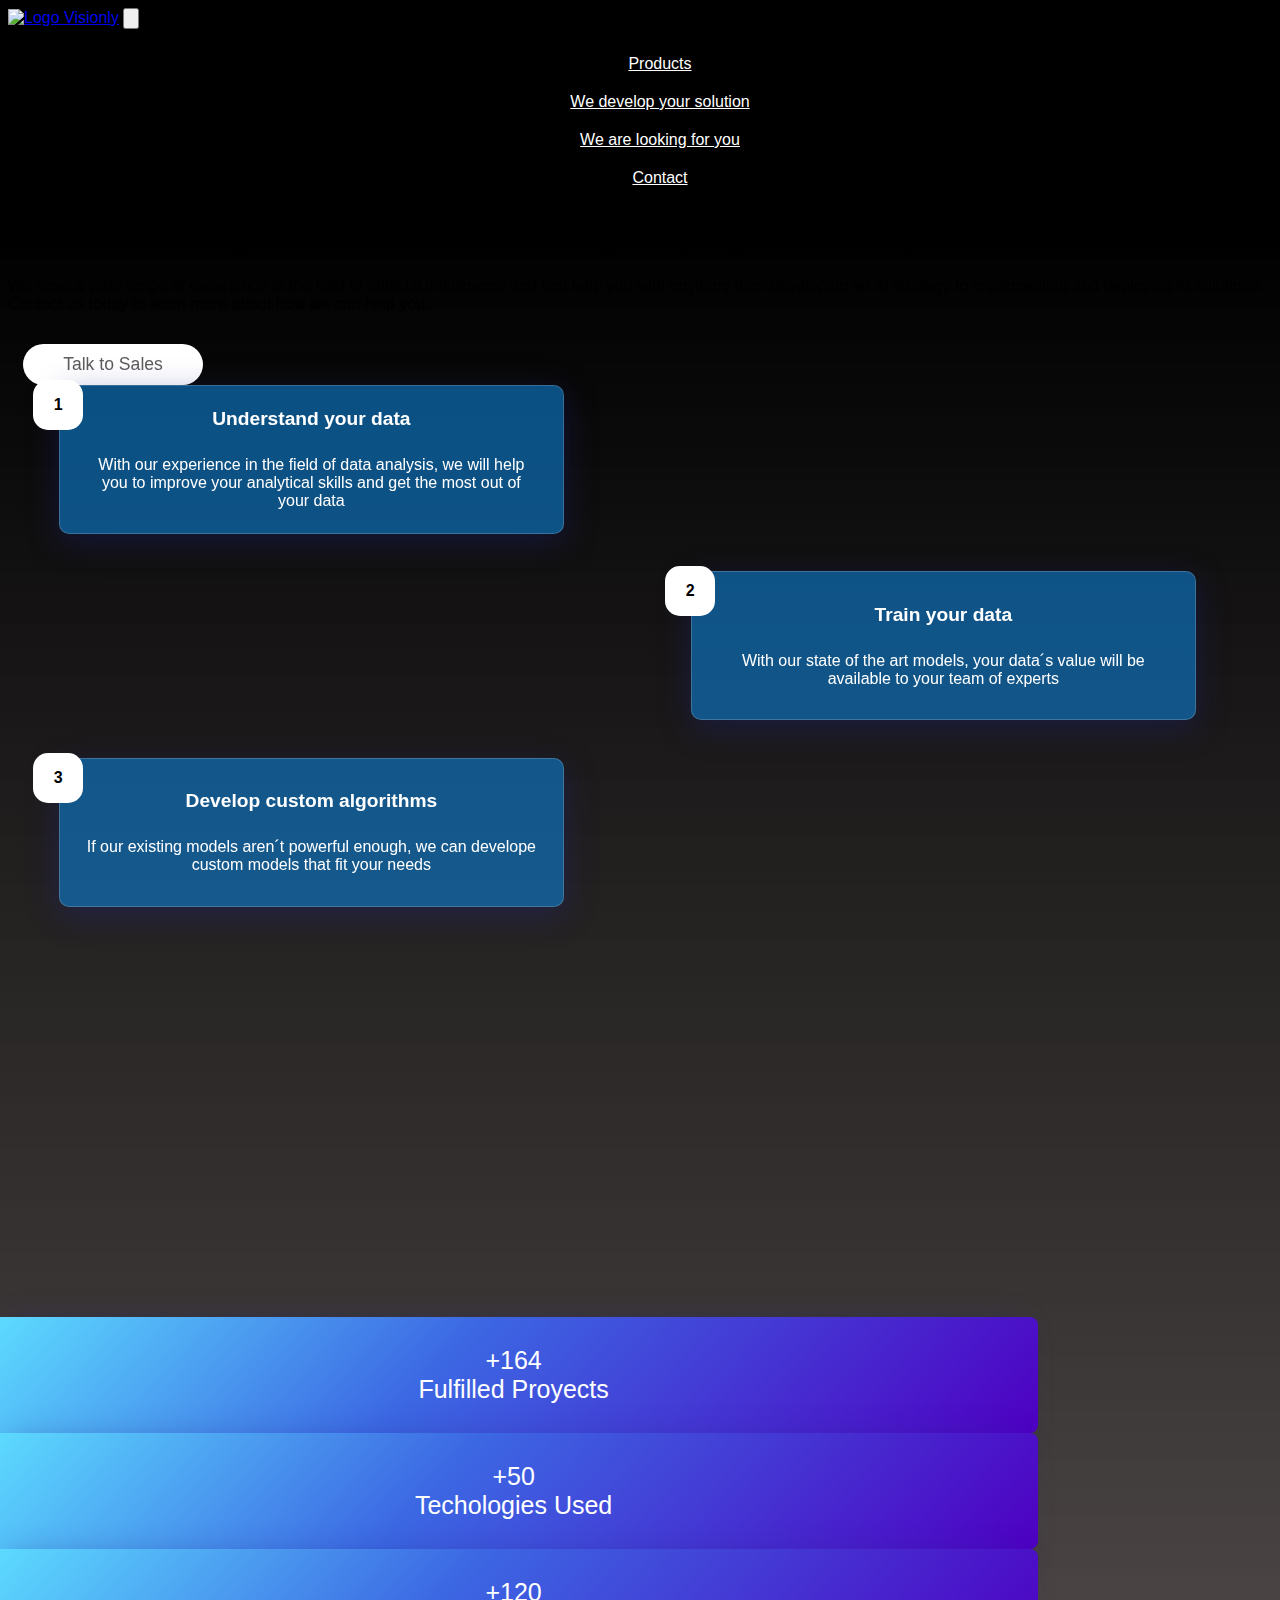
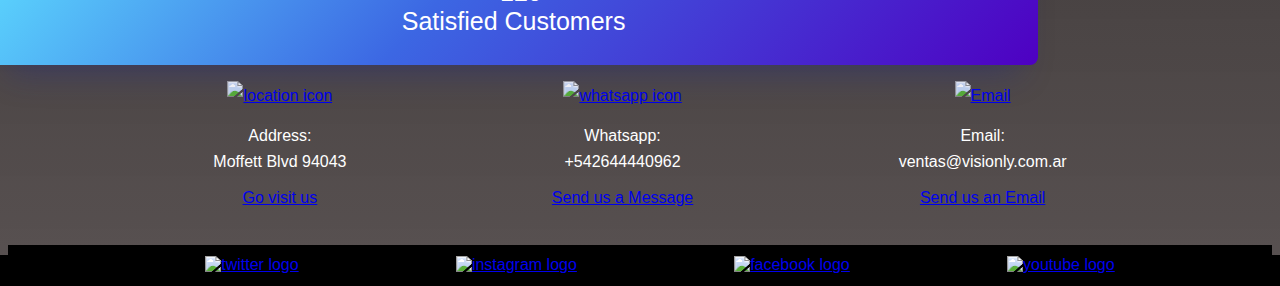
==== html/creamos-tu-solucion.html @ 456467de "utilizo un map para mapear las variables de _variables.sass y utilizo map-get() en todas las paginas" ====
<!DOCTYPE html>
<html lang="es">
<head>
    <meta charset="UTF-8">
    <meta http-equiv="X-UA-Compatible" content="IE=edge">
    <meta name="viewport" content="width=device-width, initial-scale=1.0">
    <meta name="description" content="We have an excellent team of professionals who will carry out your ideas for your business">
    <meta name="keywords" content="vision, AI, autonomous drones, autonomous vehicles, AI services, data, AI training, AI vision">
    <link rel="shortcut icon" href="../img/favicon.png" type="image/x-icon">
    <!-- CSS only -->
    <link href="https://cdn.jsdelivr.net/npm/bootstrap@5.2.0-beta1/dist/css/bootstrap.min.css" rel="stylesheet" integrity="sha384-0evHe/X+R7YkIZDRvuzKMRqM+OrBnVFBL6DOitfPri4tjfHxaWutUpFmBp4vmVor" crossorigin="anonymous">
    <link rel="stylesheet" href="../css/stylesheet.css" type="text/css">
    <link href="https://unpkg.com/aos@2.3.1/dist/aos.css" rel="stylesheet">
    <title>Visionly | We build your solution</title>
</head>
<body>
    <!-- -------------- HEADER -------------- -->
    <header>
        <nav class="navbar navbar-expand-lg navbar-light bg-transparent">
            <div class="container-fluid">
                <a href="../index.html" ><img class="logo" src="../img/logo-visionly.png" alt="Logo Visionly"></a>
              <button class="navbar-toggler" type="button" data-bs-toggle="collapse" data-bs-target="#navbarSupportedContent" aria-controls="navbarSupportedContent" aria-expanded="false" aria-label="Toggle navigation">
                <span ><img src="../img/menu.svg" alt=""></span> <!-- Cambio el ícono de bootstrap por el mío, para mejor visualización -->
              </button>
              <div class="collapse navbar-collapse " id="navbarSupportedContent">
                <ul class="navbar-nav ms-auto mb-2 mb-lg-0">
                  <li class="nav-item ">
                    <a class="nav-link" href="productos.html">Products</a>
                  </li>
                  <li class="nav-item">
                    <a class="nav-link" href="creamos-tu-solucion.html">We develop your solution</a>
                  </li>
                  <li class="nav-item">
                    <a class="nav-link" href="te-estamos-buscando.html">We are looking for you</a>
                  </li>
                  <li class="nav-item">
                      <a class="nav-link" href="contacto.html">Contact</a>
                  </li>
                </ul>
              </div>
            </div>
          </nav>
    </header>

    <!-- --------------FIN HEADER -------------- -->
    
    <div>
        <div data-aos="zoom-in" data-aos-duration="1000" class="container-fluid text-white text-center mt-5 w-75 d-flex flex-column m-auto align-content-center text-sm-center">
            <span >
                <h1>Our team of AI professionals will make your project a reality</h1>
                <p>We have a wide range of experience in the field of artificial intelligence and can help you with anything from developing an AI strategy to implementing and deploying AI solutions. Contact us today to learn more about how we can help you.</p>
            </span>
            <div class="me-auto ms-auto mb-5">
                <input class="btn-mine" type="button" value="Talk to Sales" name="" id="">
            </div>
        </div>

        
        <div class="secc2">
            <div data-aos="fade-right" data-aos-duration="1000" class="tarjeta">
                <div class="number"><b>1</b></div>
                <div id="card1" class="tarjeta__design">
                    <h2>Understand your data</h2>
                    <p>With our experience in the field of data analysis, we will help you to improve your analytical skills and get the most out of your data</p>
                </div>
            </div>
            <span></span>
            <span></span>
            <div data-aos="fade-left" data-aos-duration="500" class="tarjeta">
                <div class="number"><b>2</b></div>
                <div id="card2" class="tarjeta__design">
                    <h2>Train your data</h2>
                    <p>With our state of the art models, your data´s value will be available to your team of experts</p>
                </div>
            </div>
            <div data-aos="fade-right" data-aos-duration="500" class="tarjeta">
                <div class="number"><b>3</b></div>
                <div id="card3" class="tarjeta__design">
                    <h2>Develop custom algorithms</h2>
                    <p>If our existing models aren´t powerful enough, we can develope custom models that fit your needs</p>
                </div>
            </div>
            <span></span>
            <span></span>
            <div data-aos="fade-left" data-aos-duration="500" class="tarjeta">
                <div class="number"><b>4</b></div>
                <div id="card4" class="tarjeta__design">
                    <h2>Implement your solution</h2>
                    <p>Once we have the perfect model for you, we will host it on our servers to predict whatever you need</p>
                </div>
            </div>

            <div data-aos="fade-right" data-aos-duration="500" class="tarjeta">
                <div class="number"><b>5</b></div>
                <div id="card5" class="tarjeta__design">
                    <h2>Monitor your results</h2>
                    <p>Finally, if you want to, we can keep an eye on the predictions and outputs of your stream of data</p>
                </div>
            </div>

        </div>



    <div class="bg-black container-fluid d-flex flex-column flex-sm-row gap-4">
        <div class="row design-tarj card mt-5 mt-sm-4 mb-2 mb-sm-4 me-auto ms-auto ">
            <p>+164 <br> Fulfilled Proyects</p>
        </div>
        <div class="row design-tarj card mt-3 mt-sm-4  mb-2 mb-sm-4 me-auto ms-auto">
            <p>+50 <br> Techologies Used</p>
        </div>
        <div class="row design-tarj card mt-3 mt-sm-4  mb-5 mb-sm-4 me-auto ms-auto">
            <p>+120 <br> Satisfied Customers</p>
        </div>
    </div>



   <!-- ----------  COMIENZO DEL FOOTER  ------------- --> 
   <footer>
        <div class="footer__upperBx mt-3 mb-3 ms-3">
            <div class="footer__littleBx mb-4">
                <a href="https://www.google.com.ar/maps/place/Silicon+Valley,+California,+EE.+UU./@37.4030185,-122.3212955,10z/data=!4m5!3m4!1s0x808fb68ad0cfc739:0x7eb356b66bd4b50e!8m2!3d37.387474!4d-122.0575434"><img src="../img/location-icon.png" alt="location icon"></a>
                <div class="footer__littleBx__text">
                    <p>Address:</p>
                    <p>Moffett Blvd 94043</p>
                    <a href="#" class="btn btn-primary w-100">Go visit us</a>
                </div>
            </div>
            <div class="footer__littleBx mb-4">
                <a href="https://api.whatsapp.com/send/?phone=5492644440962"><img src="../img/whatsapp.png" alt="whatsapp icon"></a>
                <div class="footer__littleBx__text">
                    <p>Whatsapp:</p>
                    <p>+542644440962</p>
                    <a href="#" class="btn btn-primary w-100">Send us a Message</a>
                </div>
            </div>
            
            <div class="footer__littleBx mb-4">
                <a href="mailto:ventas@visionly.com.ar"><img src="../img/email.png" alt="Email"></a>
                <div class="footer__littleBx__text">
                    <p>Email:</p>
                    <p>ventas@visionly.com.ar</p>
                    <a href="#" class="btn btn-primary w-100 ">Send us an Email</a>
                </div>
            </div>
        </div>
    
        <ul class="footer__redes list-unstyled ">
            <li>
                <a href="https://www.twitter.com/visionly"><img src="../img/twitter.png" alt="twitter logo"></a>
            </li>
            <li>
                <a href="https://www.instagram.com/visionly"><img src="../img/instagram.png" alt="instagram logo"></a>
            </li>
            <li>
                <a href="https://www.facebook.com/visionly"><img src="../img/facebook.png" alt="facebook logo"></a>
            </li>
            <li>
                <a href="https://www.youtube.com/visionly"><img src="../img/youtube.png" alt="youtube logo"></a>
            </li>
        </ul>
    </footer>
<!-- ----------- FIN FOOTER ----------- -->

    <script src="https://unpkg.com/aos@2.3.1/dist/aos.js"></script>
    <script>
        AOS.init();
    </script>

    <!-- JavaScript Bundle with Popper -->
    <script src="https://cdn.jsdelivr.net/npm/bootstrap@5.2.0-beta1/dist/js/bootstrap.bundle.min.js" integrity="sha384-pprn3073KE6tl6bjs2QrFaJGz5/SUsLqktiwsUTF55Jfv3qYSDhgCecCxMW52nD2" crossorigin="anonymous"></script>

</body>
</html>
---- css/stylesheet.css ----
@charset "UTF-8";
* {
  box-sizing: border-box;
  font-family: "Open Sans", sans-serif;
}

body {
  background-blend-mode: darken;
  background: linear-gradient(180deg, #000000 12.5%, rgba(64, 56, 56, 0.880307) 100%);
}

.nav-link {
  color: white;
  display: flex;
  justify-content: center;
  text-align: center;
}
.nav-link:hover {
  color: white;
  animation: pulsate 1s ease-in-out infinite;
  border-radius: 50px;
}

.nav-item {
  margin-bottom: 20px;
  margin: 0 3px;
  padding: 10px;
}

.logo {
  /* No encontré otra forma de hacer mas responsive el logo con bootstrap ni con css
  *  Perdón por esta calamidad */
}
@media screen and (max-width: 415px) {
  .logo {
    width: 220px !important;
  }
}

@keyframes pulsate {
  0% {
    box-shadow: 0 0 25px #5ddcff, 0 0 50px #4e00c2;
  }
  100% {
    box-shadow: 0 0 25px #5ddcff, 0 0 50px #4e00c2;
  }
}
.texto-principal {
  text-align: center;
}

.btn-mine {
  background-color: white;
  border: none;
  font-size: 1.1em;
  color: rgb(92, 92, 92);
  border-radius: 50px;
  padding: 10px;
  width: 180px;
  margin-top: 15px;
  margin-right: 15px;
  margin-left: 15px;
}
.btn-mine:hover {
  animation: pulsate 1s ease-in-out infinite;
  background: rgb(255, 255, 255);
  backdrop-filter: blur(4.5px);
  -webkit-backdrop-filter: blur(4.5px);
  color: black;
}

.seccion2__clientes {
  display: flex;
  flex: row nowrap;
  align-items: center;
  justify-content: space-around;
  background-color: #DC262B;
  height: 150px;
  width: 100%;
}
.seccion2__clientes img {
  width: 75px;
  height: 75px;
}
.seccion2__clientes img:hover {
  transition: 0.5s;
  position: relative;
  bottom: 20px;
}
@media screen and (max-width: 800px) {
  .seccion2__clientes {
    display: grid;
    grid-template-columns: 1fr 1fr 1fr;
    grid-template-rows: 1fr 1fr 1fr;
    height: 340px;
    justify-items: center;
  }
}

.banner {
  display: none;
}
@media screen and (max-width: 560px) {
  .banner {
    display: flex;
  }
}

.prod1, .prod2 {
  overflow: hidden;
  position: relative;
}

.prod2 {
  bottom: 3px;
}

.video1, .video2 {
  width: auto;
  overflow: hidden;
  position: relative;
  left: -260px;
  width: 148%;
}
@media screen and (max-width: 560px) {
  .video1, .video2 {
    display: none;
  }
}

.floating {
  display: flex;
  flex-direction: column;
  align-items: center;
  position: absolute;
  padding: 0 3%;
  width: 100%;
  z-index: 3;
  top: 30%;
}
@media screen and (max-width: 920px) {
  .floating {
    top: 5%;
  }
}
@media screen and (max-width: 560px) {
  .floating {
    top: 20%;
  }
}

.prod__txt {
  width: 55%;
  color: rgb(92, 92, 92);
  color: #444;
  text-align: center;
  font-size: 16px;
  background: rgba(255, 255, 255, 0.65);
  box-shadow: 0 8px 32px 0 rgba(31, 38, 135, 0.37);
  backdrop-filter: blur(2.5px);
  -webkit-backdrop-filter: blur(3.5px);
  border-radius: 10px;
  border: 1px solid rgba(255, 255, 255, 0.18);
  letter-spacing: 1px;
  line-height: 25px;
  margin-bottom: 10px;
}
.prod__txt h2 {
  font-size: 1.6em;
  letter-spacing: 3px;
  margin-bottom: 15px;
  margin-top: 15px;
}
@media screen and (max-width: 705px) {
  .prod__txt h2 {
    font-size: 1.2em;
  }
}
@media screen and (max-width: 705px) {
  .prod__txt {
    width: 95%;
    margin-bottom: 3px;
    font-size: 13px;
  }
}
@media screen and (max-width: 560px) {
  .prod__txt {
    width: 50%;
  }
}
@media screen and (max-width: 560px) {
  .prod__txt p {
    display: none;
  }
}

@media screen and (max-width: 705px) {
  .btn2 {
    font-size: 13px;
    margin: 2px;
  }
}
@media screen and (max-width: 560px) {
  .btn2 {
    width: 50%;
  }
}

@media screen and (max-width: 560px) {
  .banner2 {
    position: relative;
    right: 400px;
  }
}

.secc2 {
  display: grid;
  grid-template-columns: 1fr 1fr;
  grid-template-rows: 1fr 1fr 1fr 1fr 1fr;
}
@media screen and (max-width: 760px) {
  .secc2 {
    grid-template-columns: 1fr;
  }
}
@media screen and (max-width: 760px) {
  .secc2 span {
    display: none;
  }
}

.tarjeta {
  position: relative;
  margin: 0;
  width: 80%;
  height: 80%;
}

.number {
  display: flex;
  justify-content: center;
  position: absolute;
  z-index: 15;
  left: 5%;
  bottom: 70%;
  align-items: center;
  width: 50px;
  height: 50px;
  background-color: white;
  border-radius: 30%;
}

.tarjeta__design {
  display: flex;
  justify-content: center;
  flex-direction: column;
  width: 100%;
  height: 100%;
  padding: 5% 5%;
  margin: 0 10%;
  color: white;
  text-align: center;
  background: rgba(13, 128, 213, 0.6);
  box-shadow: 0 8px 32px 0 rgba(31, 38, 135, 0.37);
  backdrop-filter: blur(2.5px);
  -webkit-backdrop-filter: blur(3.5px);
  border-radius: 10px;
  border: 1px solid rgba(255, 255, 255, 0.18);
}
.tarjeta__design h2 {
  font-size: 1.2em;
  margin-bottom: 10px;
}

.design-tarj {
  text-align: center;
  color: white;
  height: 50%;
  background: rgba(255, 255, 255, 0.65);
  box-shadow: 0 8px 32px 0 rgba(31, 38, 135, 0.37);
  backdrop-filter: blur(2.5px);
  -webkit-backdrop-filter: blur(3.5px);
  border-radius: 10px;
  border: 1px solid rgba(255, 255, 255, 0.18);
}
.design-tarj p {
  font-size: 25px;
}
.design-tarj:hover {
  transition: 0.5s ease-in-out;
  animation: pulsate 1s ease-in-out infinite;
}

.section1_3 {
  color: white;
}
.section1_3 div {
  display: grid;
  grid-template-columns: 90px 30px 85px, 50px;
  margin-bottom: 40px;
  margin-top: 45px;
}
.section1_3 div span {
  display: flex;
  justify-content: center;
}
.section1_3 div h1 {
  display: flex;
  justify-content: center;
}
.section1_3 div h2 {
  display: flex;
  justify-content: center;
}
.section1_3 div p {
  display: flex;
  justify-content: center;
  margin-top: 10px;
}
@media screen and (max-width: 400px) {
  .section1_3 div p {
    text-align: center;
  }
}

.btn-modif2 {
  width: 240px;
  position: relative;
  left: 15px;
}

.section2_3 {
  position: relative;
}
@media screen and (max-width: 1200px) {
  .section2_3 {
    margin-bottom: 50px;
  }
}

.hr-visionly {
  width: 100%;
  margin-bottom: 390px;
}
@media screen and (max-width: 1022px) {
  .hr-visionly {
    width: 100%;
    margin-bottom: 450px;
  }
}
@media screen and (max-width: 926px) {
  .hr-visionly {
    margin-bottom: 410px;
  }
}
@media screen and (max-width: 720px) {
  .hr-visionly {
    margin-bottom: 0;
  }
}

.jobs_container {
  box-shadow: 0 8px 32px 0 rgba(31, 38, 135, 0.37);
  backdrop-filter: blur(2.5px);
  border-radius: 10px;
  border: 1px solid rgba(255, 255, 255, 0.18);
  display: grid;
  height: 520px;
  width: 75%;
  position: absolute;
  top: 45%;
  left: 0;
  right: 0;
  margin: auto;
  color: white;
  border-style: solid;
  border-color: white;
  background: rgba(255, 255, 255, 0.5);
  -webkit-backdrop-filter: blur(2.5px);
}
@media screen and (max-width: 926px) {
  .jobs_container {
    top: 35%;
    width: 85%;
  }
}
@media screen and (max-width: 720px) {
  .jobs_container {
    display: flex;
    flex-direction: column;
    position: relative;
    width: 100%;
    height: 100%;
  }
}

.jobs_grid {
  display: grid;
  grid-template-columns: 1fr 1fr 1fr;
  grid-template-rows: 1fr 1fr;
  row-gap: 5%;
  justify-items: center;
  position: relative;
  top: 25px;
  right: 20px;
}
@media screen and (max-width: 720px) {
  .jobs_grid {
    display: flex;
    flex-direction: column;
    row-gap: 15px;
    top: 0;
    align-items: center;
    margin: 20px 0;
  }
}

.job {
  box-shadow: 0 8px 32px 0 rgba(31, 38, 135, 0.37);
  backdrop-filter: blur(2.5px);
  border-radius: 10px;
  border: 1px solid rgba(255, 255, 255, 0.18);
  flex-direction: column;
  background: rgba(99, 26, 109, 0.6);
  -webkit-backdrop-filter: blur(2.5px);
}
.job img {
  width: 80px;
  height: 80px;
}
.job:hover {
  animation: pulsate 1s ease-in-out infinite;
}

/*     @media screen and (max-width: 720px)
 *      padding: 15px 0
 *      width: 50% */
form textarea {
  height: 250px;
}

iframe {
  height: 500px;
}

footer {
  display: grid;
  grid-template-rows: 90% 40%;
  z-index: 50;
}
@media screen and (max-width: 600px) {
  footer {
    grid-template-rows: 100% 30%;
    justify-items: center;
  }
}
@media screen and (max-width: 550px) {
  footer {
    display: grid;
    grid-template-rows: 90% 20%;
  }
}

.footer__upperBx {
  display: flex;
  flex-direction: row;
  align-items: center;
  justify-content: space-evenly;
}
@media screen and (max-width: 600px) {
  .footer__upperBx {
    display: flex;
    flex-direction: column;
  }
}

.footer__littleBx {
  color: white;
  text-align: center;
  line-height: 30px;
}
.footer__littleBx img {
  width: 60px;
}
.footer__littleBx p {
  line-height: 10px;
}
@media screen and (max-width: 600px) {
  .footer__littleBx {
    right: 0;
  }
}

.footer__littleBx__text {
  margin-top: 20px;
}

.footer__redes {
  background-color: black;
  display: flex;
  align-items: center;
  justify-content: space-evenly;
  width: 100%;
}
.footer__redes img {
  width: 40px;
  height: 40px;
}

@property --rotate {
  syntax: "<angle>";
  initial-value: 132deg;
  inherits: false;
}
:root {
  --card-height: 80%;
  --card-width: calc(var(--card-height) / 1);
}

.card {
  background: #191c29;
  width: var(--card-width);
  height: var(--card-height);
  padding: 3px;
  position: relative;
  border-radius: 6px;
  justify-content: center;
  align-items: center;
  text-align: center;
  display: flex;
  font-size: 1.5em;
  color: white;
  cursor: pointer;
}
.card:hover {
  color: rgb(88, 199, 250);
  transition: color 1s;
}
.card:hover:before, .card:hover:after {
  animation: none;
  opacity: 0;
}
.card::before {
  content: "";
  width: 104%;
  height: 102%;
  border-radius: 8px;
  background-image: linear-gradient(var(--rotate), #5ddcff, #3c67e3 43%, #4e00c2);
  position: absolute;
  z-index: -1;
  top: -1%;
  left: -2%;
  animation: spin 2.5s linear infinite;
}

/*    Lo elimino porque me afectaba el responsive
 *      &::after
 *      position: absolute
 *      content: ""
 *      top: calc(var(--card-height) / 6)
 *      left: 0
 *      right: 0
 *      z-index: -1
 *      height: 100%
 *      width: 100%
 *      margin: 0 auto
 *      transform: scale(0.8)
 *      filter: blur(calc(var(--card-height) / 6))
 *      background-image: linear-gradient(var(--rotate), #5ddcff, #3c67e3 43%, #4e00c2)
 *      opacity: 1
 *      transition: opacity .5s
 *      animation: spin 2.5s linear infinite */
.card2 {
  background: #191c29;
}
.card2:hover {
  color: rgb(88, 199, 250);
}
.card2::before {
  background-image: linear-gradient(var(--rotate), #5ddcff, #5a0cc0 43%, #a410d1);
}
.card2::after {
  background-image: linear-gradient(var(--rotate), #5ddcff, #5a0cc0 43%, #a410d1);
  opacity: 1;
}

@keyframes spin {
  0% {
    --rotate: 0deg;
  }
  100% {
    --rotate: 360deg;
  }
}

/*# sourceMappingURL=stylesheet.css.map */
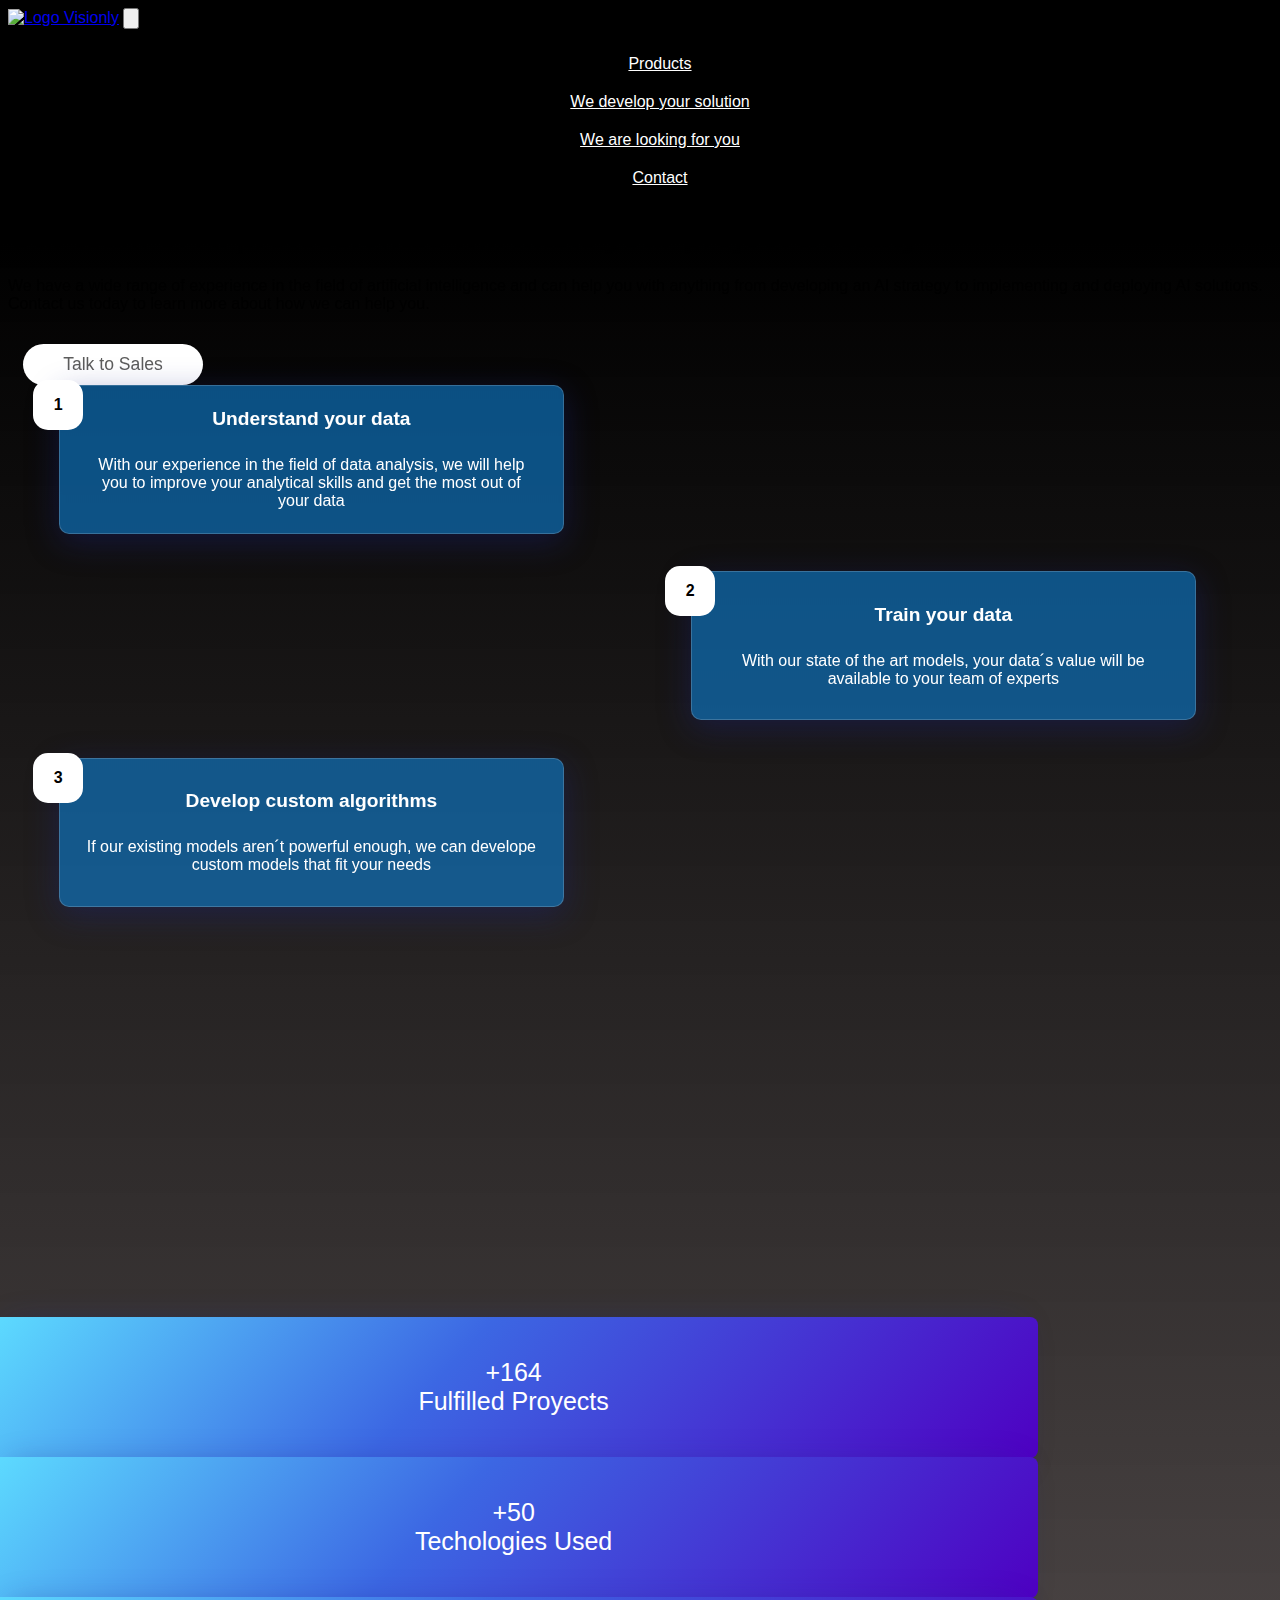
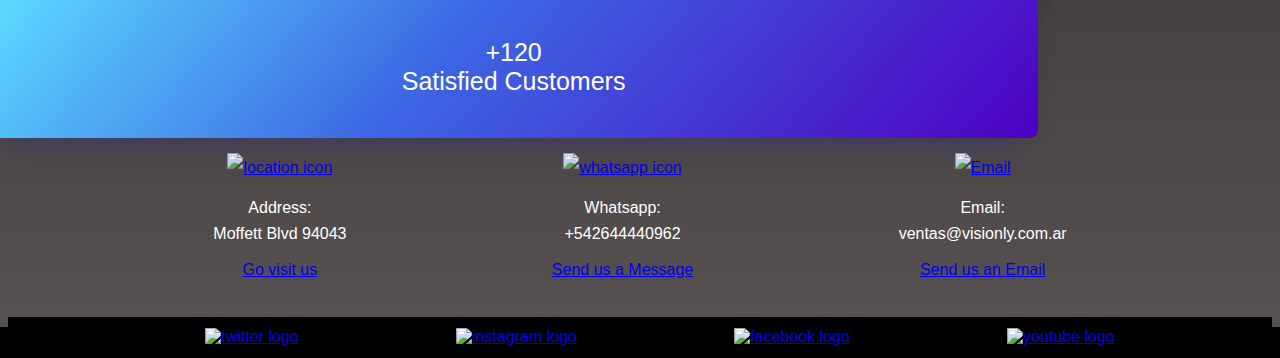
==== commit 0868023a: "cambio de video vehicles2.mp4 y mejoras en class design-tarj" ====
--- a/html/creamos-tu-solucion.html
+++ b/html/creamos-tu-solucion.html
@@ -103,7 +103,7 @@
 
 
     <div class="bg-black container-fluid d-flex flex-column flex-sm-row gap-4">
-        <div class="row design-tarj card mt-5 mt-sm-4 mb-2 mb-sm-4 me-auto ms-auto ">
+        <div class="row card design-tarj mt-5 mt-sm-4 mb-2 mb-sm-4 me-auto ms-auto ">
             <p>+164 <br> Fulfilled Proyects</p>
         </div>
         <div class="row design-tarj card mt-3 mt-sm-4  mb-2 mb-sm-4 me-auto ms-auto">
--- a/css/stylesheet.css
+++ b/css/stylesheet.css
@@ -1,4 +1,73 @@
 @charset "UTF-8";
+@property --rotate {
+  syntax: "<angle>";
+  initial-value: 132deg;
+  inherits: false;
+}
+:root {
+  --card-height: 80%;
+  --card-width: calc(var(--card-height) / 1);
+}
+
+.card {
+  background: #191c29;
+  width: var(--card-width);
+  height: var(--card-height);
+  padding: 3px;
+  position: relative;
+  border-radius: 6px;
+  justify-content: center;
+  align-items: center;
+  text-align: center;
+  display: flex;
+  font-size: 1.7em;
+  color: white;
+  cursor: pointer;
+}
+.card:hover {
+  color: rgb(88, 199, 250);
+  background: #191c29;
+  transition: color 1s;
+}
+.card:hover:before, .card:hover:after {
+  animation: none;
+  opacity: 0;
+}
+.card::before {
+  content: "";
+  width: 104%;
+  height: 102%;
+  border-radius: 8px;
+  background-image: linear-gradient(var(--rotate), #5ddcff, #3c67e3 43%, #4e00c2);
+  position: absolute;
+  z-index: -1;
+  top: -1%;
+  left: -2%;
+  animation: spin 2.5s linear infinite;
+}
+
+.card2 {
+  background: #191c29;
+}
+.card2:hover {
+  color: rgb(88, 199, 250);
+}
+.card2::before {
+  background-image: linear-gradient(var(--rotate), #5ddcff, #5a0cc0 43%, #a410d1);
+}
+.card2::after {
+  background-image: linear-gradient(var(--rotate), #5ddcff, #5a0cc0 43%, #a410d1);
+  opacity: 1;
+}
+
+@keyframes spin {
+  0% {
+    --rotate: 0deg;
+  }
+  100% {
+    --rotate: 360deg;
+  }
+}
 * {
   box-sizing: border-box;
   font-family: "Open Sans", sans-serif;
@@ -275,8 +344,7 @@
 .design-tarj {
   text-align: center;
   color: white;
-  height: 50%;
-  background: rgba(255, 255, 255, 0.65);
+  height: 140px;
   box-shadow: 0 8px 32px 0 rgba(31, 38, 135, 0.37);
   backdrop-filter: blur(2.5px);
   -webkit-backdrop-filter: blur(3.5px);
@@ -507,90 +575,4 @@
   height: 40px;
 }
 
-@property --rotate {
-  syntax: "<angle>";
-  initial-value: 132deg;
-  inherits: false;
-}
-:root {
-  --card-height: 80%;
-  --card-width: calc(var(--card-height) / 1);
-}
-
-.card {
-  background: #191c29;
-  width: var(--card-width);
-  height: var(--card-height);
-  padding: 3px;
-  position: relative;
-  border-radius: 6px;
-  justify-content: center;
-  align-items: center;
-  text-align: center;
-  display: flex;
-  font-size: 1.5em;
-  color: white;
-  cursor: pointer;
-}
-.card:hover {
-  color: rgb(88, 199, 250);
-  transition: color 1s;
-}
-.card:hover:before, .card:hover:after {
-  animation: none;
-  opacity: 0;
-}
-.card::before {
-  content: "";
-  width: 104%;
-  height: 102%;
-  border-radius: 8px;
-  background-image: linear-gradient(var(--rotate), #5ddcff, #3c67e3 43%, #4e00c2);
-  position: absolute;
-  z-index: -1;
-  top: -1%;
-  left: -2%;
-  animation: spin 2.5s linear infinite;
-}
-
-/*    Lo elimino porque me afectaba el responsive
- *      &::after
- *      position: absolute
- *      content: ""
- *      top: calc(var(--card-height) / 6)
- *      left: 0
- *      right: 0
- *      z-index: -1
- *      height: 100%
- *      width: 100%
- *      margin: 0 auto
- *      transform: scale(0.8)
- *      filter: blur(calc(var(--card-height) / 6))
- *      background-image: linear-gradient(var(--rotate), #5ddcff, #3c67e3 43%, #4e00c2)
- *      opacity: 1
- *      transition: opacity .5s
- *      animation: spin 2.5s linear infinite */
-.card2 {
-  background: #191c29;
-}
-.card2:hover {
-  color: rgb(88, 199, 250);
-}
-.card2::before {
-  background-image: linear-gradient(var(--rotate), #5ddcff, #5a0cc0 43%, #a410d1);
-}
-.card2::after {
-  background-image: linear-gradient(var(--rotate), #5ddcff, #5a0cc0 43%, #a410d1);
-  opacity: 1;
-}
-
-@keyframes spin {
-  0% {
-    --rotate: 0deg;
-  }
-  100% {
-    --rotate: 360deg;
-  }
-}
-
 /*# sourceMappingURL=stylesheet.css.map */
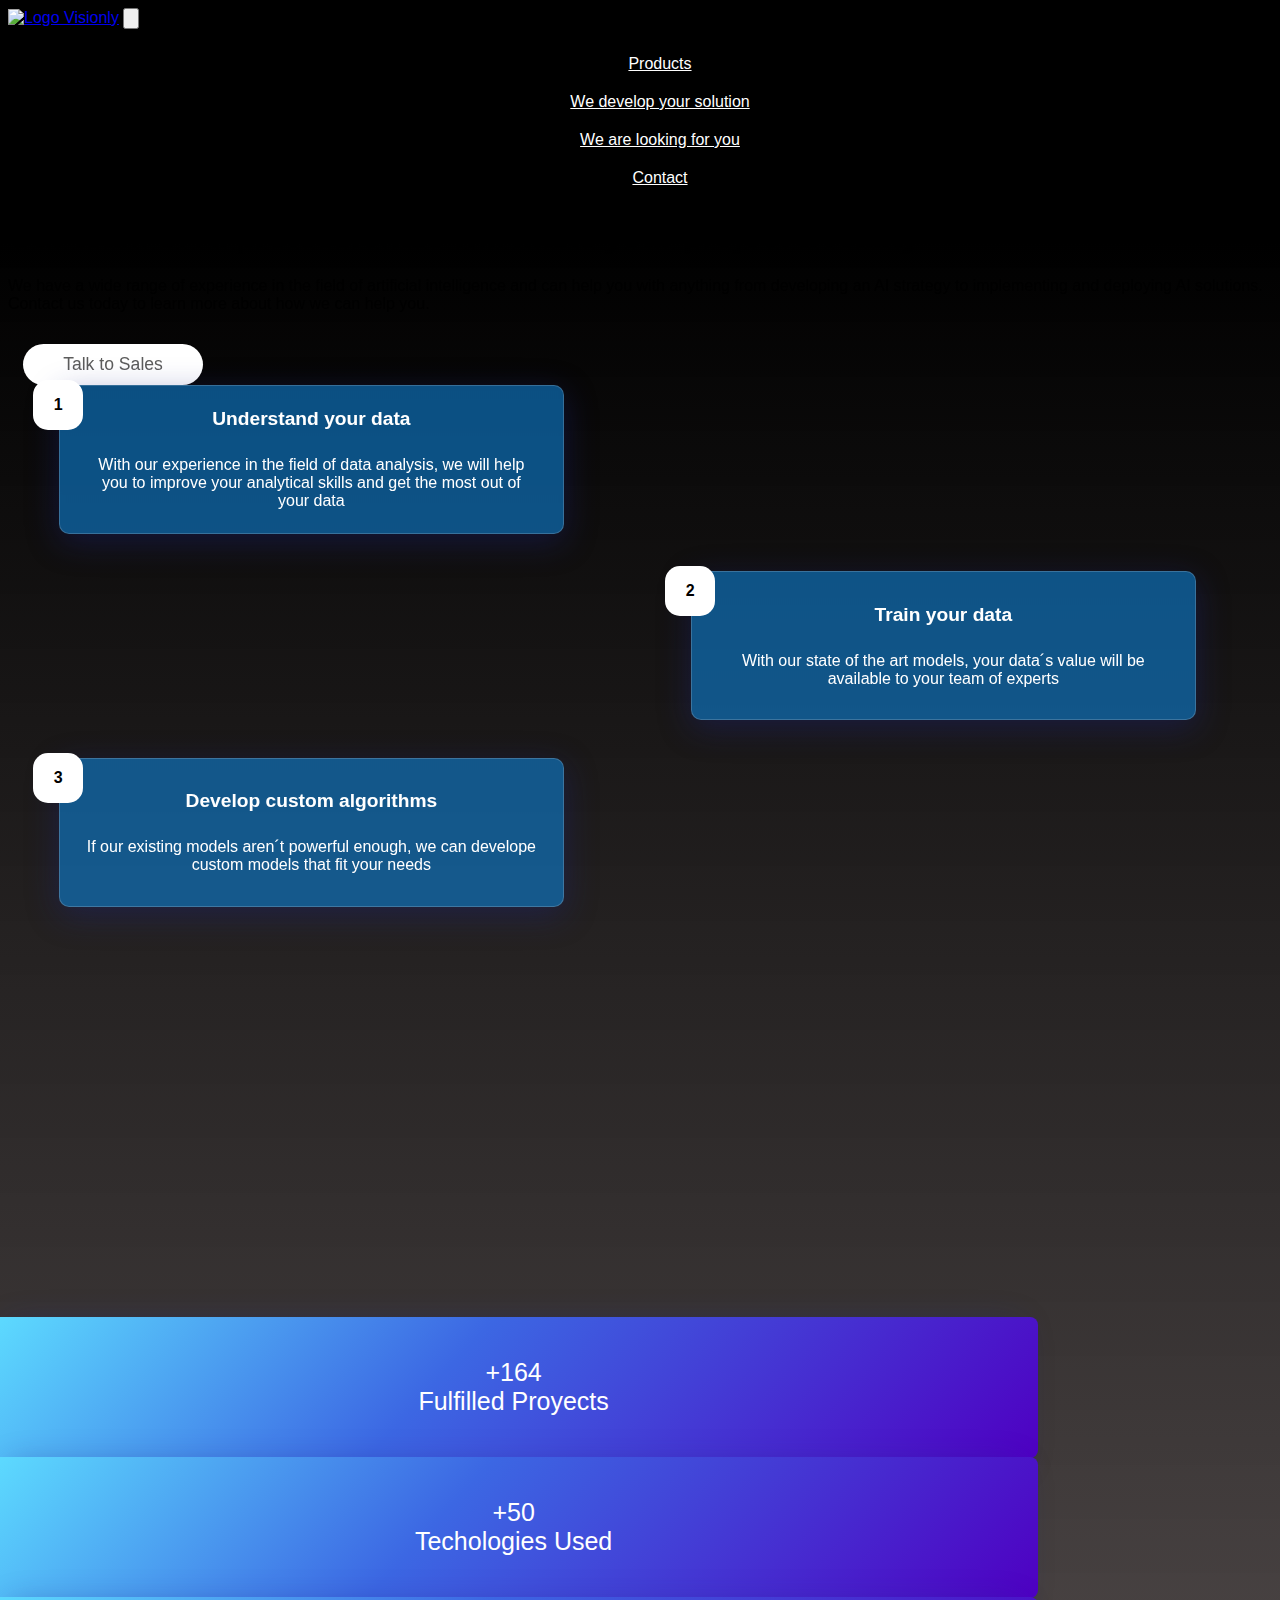
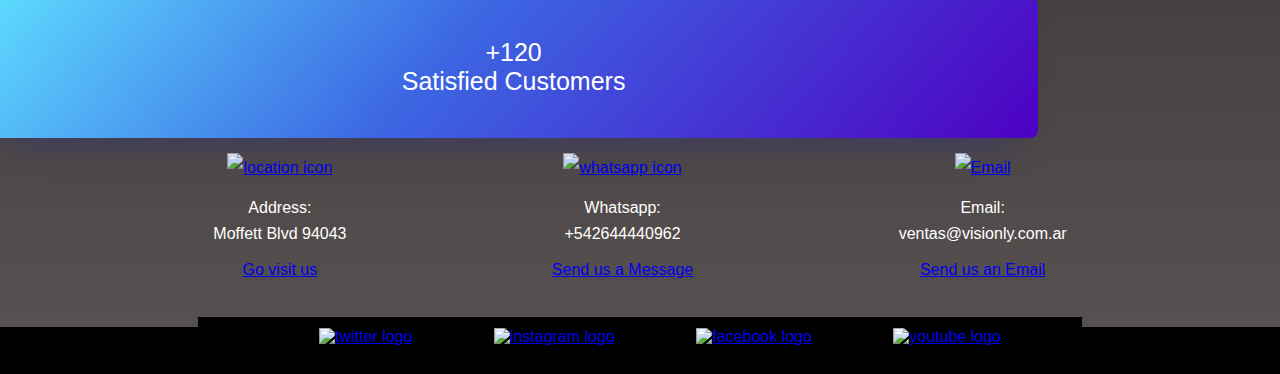
==== commit 724a4494: "agrego cards en index" ====
--- a/html/creamos-tu-solucion.html
+++ b/html/creamos-tu-solucion.html
@@ -20,7 +20,7 @@
             <div class="container-fluid">
                 <a href="../index.html" ><img class="logo" src="../img/logo-visionly.png" alt="Logo Visionly"></a>
               <button class="navbar-toggler" type="button" data-bs-toggle="collapse" data-bs-target="#navbarSupportedContent" aria-controls="navbarSupportedContent" aria-expanded="false" aria-label="Toggle navigation">
-                <span ><img src="../img/menu.svg" alt=""></span> <!-- Cambio el ícono de bootstrap por el mío, para mejor visualización -->
+                <span ><img src="../img/menu.svg" alt=""></span>
               </button>
               <div class="collapse navbar-collapse " id="navbarSupportedContent">
                 <ul class="navbar-nav ms-auto mb-2 mb-lg-0">
@@ -118,35 +118,37 @@
 
    <!-- ----------  COMIENZO DEL FOOTER  ------------- --> 
    <footer>
-        <div class="footer__upperBx mt-3 mb-3 ms-3">
-            <div class="footer__littleBx mb-4">
-                <a href="https://www.google.com.ar/maps/place/Silicon+Valley,+California,+EE.+UU./@37.4030185,-122.3212955,10z/data=!4m5!3m4!1s0x808fb68ad0cfc739:0x7eb356b66bd4b50e!8m2!3d37.387474!4d-122.0575434"><img src="../img/location-icon.png" alt="location icon"></a>
-                <div class="footer__littleBx__text">
-                    <p>Address:</p>
-                    <p>Moffett Blvd 94043</p>
-                    <a href="#" class="btn btn-primary w-100">Go visit us</a>
-                </div>
+    <div class="footer__upperBx mt-3 mb-3 ms-3">
+        <div class="footer__littleBx mb-4">
+            <a href="#"><img src="../img/location-icon.png" alt="location icon"></a>
+            <div class="footer__littleBx__text">
+                <p>Address:</p>
+                <p>Moffett Blvd 94043</p>
+                <a href="https://www.google.com.ar/maps/place/Silicon+Valley,+California,+EE.+UU./@37.4030185,-122.3212955,10z/data=!4m5!3m4!1s0x808fb68ad0cfc739:0x7eb356b66bd4b50e!8m2!3d37.387474!4d-122.0575434" class="btn btn-primary w-100">Go visit us</a>
             </div>
-            <div class="footer__littleBx mb-4">
-                <a href="https://api.whatsapp.com/send/?phone=5492644440962"><img src="../img/whatsapp.png" alt="whatsapp icon"></a>
-                <div class="footer__littleBx__text">
-                    <p>Whatsapp:</p>
-                    <p>+542644440962</p>
-                    <a href="#" class="btn btn-primary w-100">Send us a Message</a>
-                </div>
-            </div>
-            
-            <div class="footer__littleBx mb-4">
-                <a href="mailto:ventas@visionly.com.ar"><img src="../img/email.png" alt="Email"></a>
-                <div class="footer__littleBx__text">
-                    <p>Email:</p>
-                    <p>ventas@visionly.com.ar</p>
-                    <a href="#" class="btn btn-primary w-100 ">Send us an Email</a>
-                </div>
+        </div>
+        <div class="footer__littleBx mb-4">
+            <a href="#"><img src="../img/whatsapp.png" alt="whatsapp icon"></a>
+            <div class="footer__littleBx__text">
+                <p>Whatsapp:</p>
+                <p>+542644440962</p>
+                <a href="https://api.whatsapp.com/send/?phone=5492644440962" class="btn btn-primary w-100">Send us a Message</a>
             </div>
         </div>
     
-        <ul class="footer__redes list-unstyled ">
+        
+        <div class="footer__littleBx mb-4">
+            <a href="mailto:ventas@visionly.com.ar"><img src="../img/email.png" alt="Email"></a>
+            <div class="footer__littleBx__text">
+                <p>Email:</p>
+                <p>ventas@visionly.com.ar</p>
+                <a href="./contacto.html" class="btn btn-primary w-100 ">Send us an Email</a>
+            </div>
+        </div>
+    </div>
+    
+    <div class="lista__redes w-100">
+        <ul class="footer__redes list-unstyled w-100 ">
             <li>
                 <a href="https://www.twitter.com/visionly"><img src="../img/twitter.png" alt="twitter logo"></a>
             </li>
@@ -160,6 +162,7 @@
                 <a href="https://www.youtube.com/visionly"><img src="../img/youtube.png" alt="youtube logo"></a>
             </li>
         </ul>
+    </div>
     </footer>
 <!-- ----------- FIN FOOTER ----------- -->
 
--- a/css/stylesheet.css
+++ b/css/stylesheet.css
@@ -114,6 +114,13 @@
     box-shadow: 0 0 25px #5ddcff, 0 0 50px #4e00c2;
   }
 }
+.background-video {
+  position: fixed;
+  z-index: -55;
+  min-height: 100%;
+  min-width: 100%;
+}
+
 .texto-principal {
   text-align: center;
 }
@@ -138,31 +145,171 @@
   color: black;
 }
 
-.seccion2__clientes {
-  display: flex;
-  flex: row nowrap;
+.customer-success {
+  display: flex;
+  flex-wrap: nowrap;
+  justify-content: center;
+  margin: 70px 0;
+}
+@media screen and (max-width: 760px) {
+  .customer-success {
+    flex-direction: column;
+    align-items: center;
+  }
+}
+
+.cs1, .cs3, .cs2 {
+  overflow: hidden;
+  border-radius: 20px;
+  --opacidad-negro: 0.05;
+  --opacidad-negro2: 0.9;
+  background-image: linear-gradient(rgba(0, 0, 0, var(--opacidad-negro)), rgba(0, 0, 0, var(--opacidad-negro2)));
+  position: relative;
+  width: 330px;
+  height: 440px;
+  color: white;
+  margin-left: 15px;
+  margin-right: 15px;
+}
+@media screen and (max-width: 760px) {
+  .cs1, .cs3, .cs2 {
+    width: 90%;
+  }
+}
+.cs1 img, .cs3 img, .cs2 img {
+  position: absolute;
+  z-index: -20;
+  height: 100%;
+  width: 100%;
+  object-fit: cover;
+}
+.cs1 .card-text, .cs3 .card-text, .cs2 .card-text {
+  position: absolute;
+  width: 80%;
+  display: flex;
+  flex-direction: column;
+  margin-top: 60%;
+  margin-left: 10px;
+  backdrop-filter: blur(1px);
+  -webkit-backdrop-filter: blur(1px);
+}
+@media screen and (max-width: 760px) {
+  .cs1 .card-text, .cs3 .card-text, .cs2 .card-text {
+    margin-top: 40%;
+  }
+}
+
+.carousel {
+  background-color: #eb2704;
+  position: relative;
+}
+
+.carousel__lista {
+  margin-left: 40px;
+  margin-right: 50px;
+}
+
+.carousel__elemento {
+  margin-top: 20px;
+  margin-bottom: 20px;
+}
+.carousel__elemento img {
+  width: 70px;
+  height: 70px;
+}
+
+.carousel__anterior, .carousel__siguiente {
+  position: absolute;
+  display: block;
+  width: 30px;
+  height: 50px;
+  border: none;
+  top: calc(50% - 35px);
+  cursor: pointer;
+  line-height: 40px;
+  text-align: center;
+  background: none;
+  color: black;
+}
+
+.carousel__siguiente {
+  right: 0;
+}
+
+footer {
+  display: grid;
+  grid-template-rows: 90% 40%;
+  z-index: 50;
+}
+@media screen and (max-width: 600px) {
+  footer {
+    grid-template-rows: 100% 30%;
+    justify-items: center;
+  }
+}
+@media screen and (max-width: 550px) {
+  footer {
+    display: grid;
+    grid-template-rows: 90% 20%;
+  }
+}
+
+.footer__upperBx {
+  display: flex;
+  flex-direction: row;
   align-items: center;
-  justify-content: space-around;
-  background-color: #DC262B;
-  height: 150px;
-  width: 100%;
-}
-.seccion2__clientes img {
-  width: 75px;
-  height: 75px;
-}
-.seccion2__clientes img:hover {
-  transition: 0.5s;
-  position: relative;
-  bottom: 20px;
-}
-@media screen and (max-width: 800px) {
-  .seccion2__clientes {
-    display: grid;
-    grid-template-columns: 1fr 1fr 1fr;
-    grid-template-rows: 1fr 1fr 1fr;
-    height: 340px;
-    justify-items: center;
+  justify-content: space-evenly;
+}
+@media screen and (max-width: 600px) {
+  .footer__upperBx {
+    display: flex;
+    flex-direction: column;
+  }
+}
+
+.footer__littleBx {
+  color: white;
+  text-align: center;
+  line-height: 30px;
+}
+.footer__littleBx img {
+  width: 60px;
+}
+.footer__littleBx p {
+  line-height: 10px;
+}
+@media screen and (max-width: 600px) {
+  .footer__littleBx {
+    right: 0;
+  }
+}
+
+.footer__littleBx__text {
+  margin-top: 20px;
+}
+
+.lista__redes {
+  display: flex;
+  justify-content: center;
+  align-content: center;
+}
+
+.footer__redes {
+  background-color: black;
+  display: flex;
+  align-items: center;
+  align-content: center;
+  justify-content: space-evenly;
+  width: 70%;
+}
+.footer__redes img {
+  width: 40px;
+  height: 40px;
+}
+@media screen and (max-width: 582px) {
+  .footer__redes img {
+    margin-left: 10px;
+    margin-right: 10px;
   }
 }
 
@@ -511,68 +658,4 @@
   height: 500px;
 }
 
-footer {
-  display: grid;
-  grid-template-rows: 90% 40%;
-  z-index: 50;
-}
-@media screen and (max-width: 600px) {
-  footer {
-    grid-template-rows: 100% 30%;
-    justify-items: center;
-  }
-}
-@media screen and (max-width: 550px) {
-  footer {
-    display: grid;
-    grid-template-rows: 90% 20%;
-  }
-}
-
-.footer__upperBx {
-  display: flex;
-  flex-direction: row;
-  align-items: center;
-  justify-content: space-evenly;
-}
-@media screen and (max-width: 600px) {
-  .footer__upperBx {
-    display: flex;
-    flex-direction: column;
-  }
-}
-
-.footer__littleBx {
-  color: white;
-  text-align: center;
-  line-height: 30px;
-}
-.footer__littleBx img {
-  width: 60px;
-}
-.footer__littleBx p {
-  line-height: 10px;
-}
-@media screen and (max-width: 600px) {
-  .footer__littleBx {
-    right: 0;
-  }
-}
-
-.footer__littleBx__text {
-  margin-top: 20px;
-}
-
-.footer__redes {
-  background-color: black;
-  display: flex;
-  align-items: center;
-  justify-content: space-evenly;
-  width: 100%;
-}
-.footer__redes img {
-  width: 40px;
-  height: 40px;
-}
-
 /*# sourceMappingURL=stylesheet.css.map */
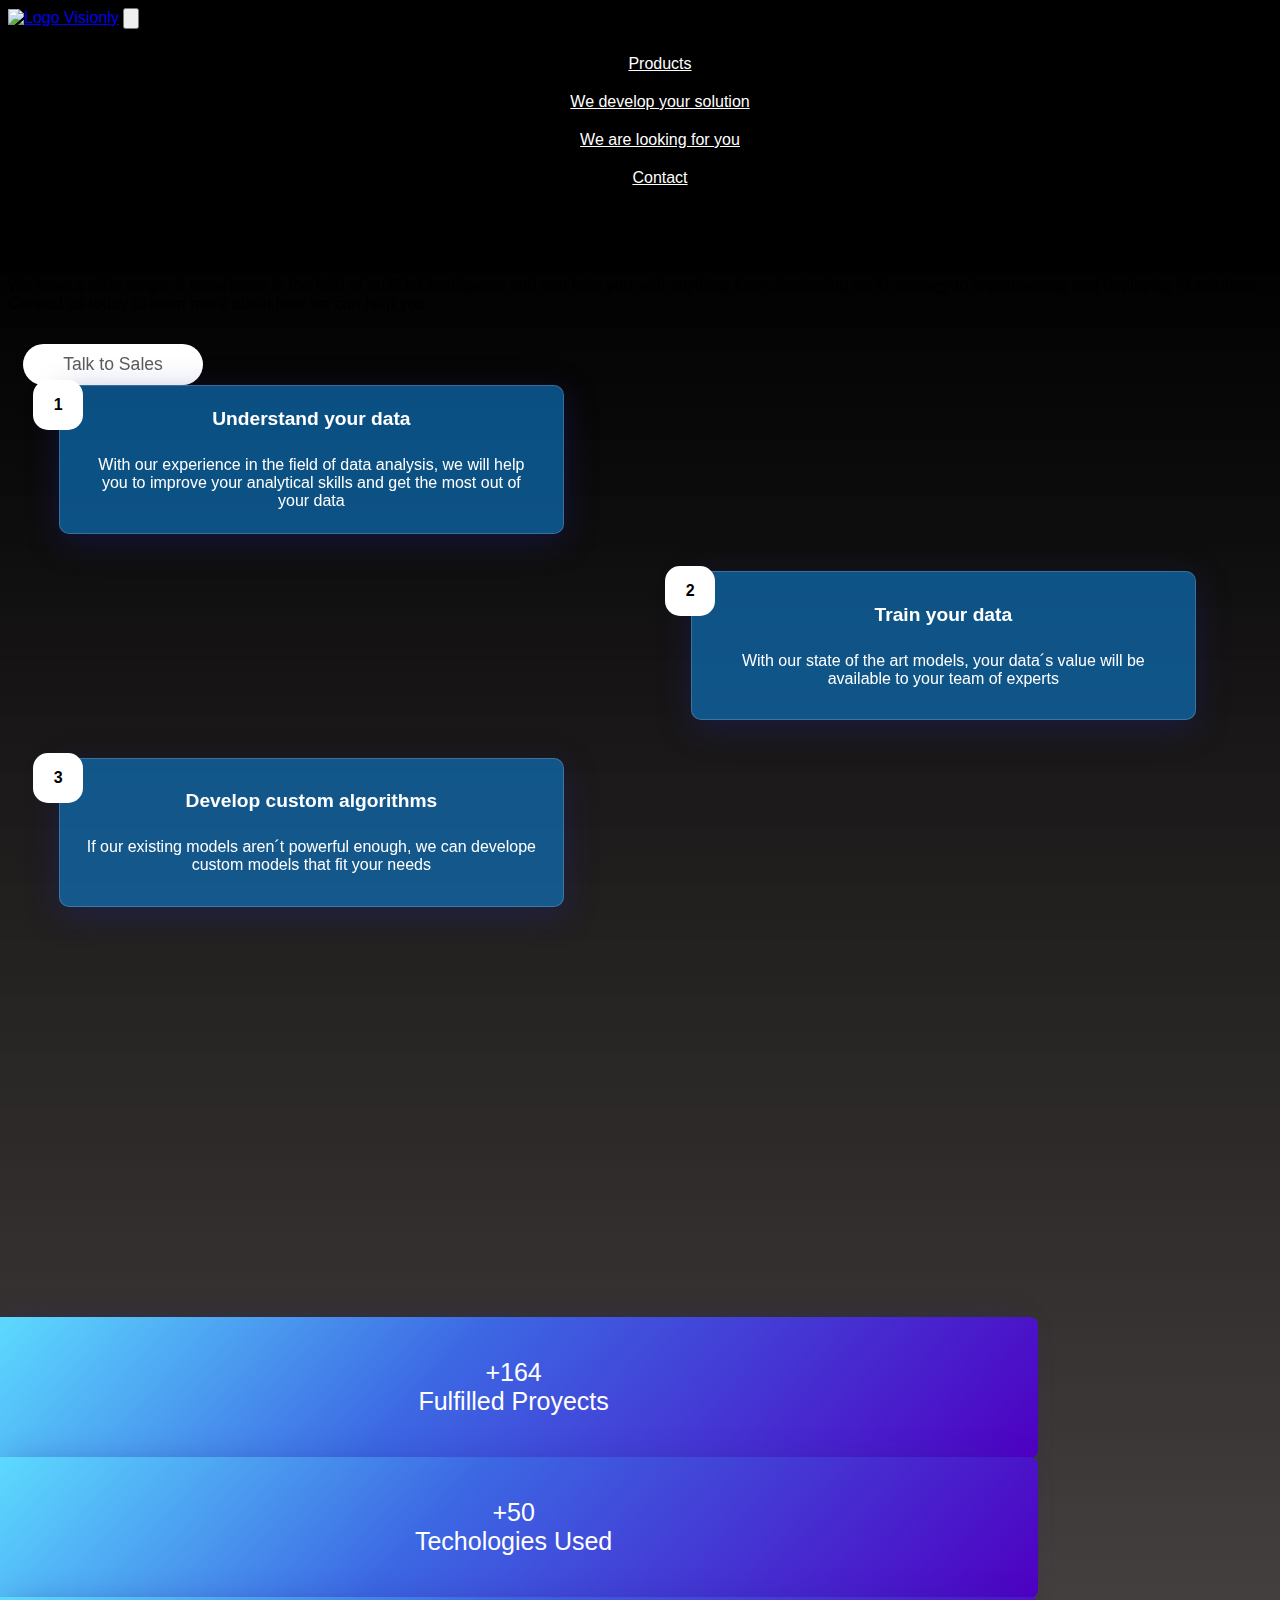
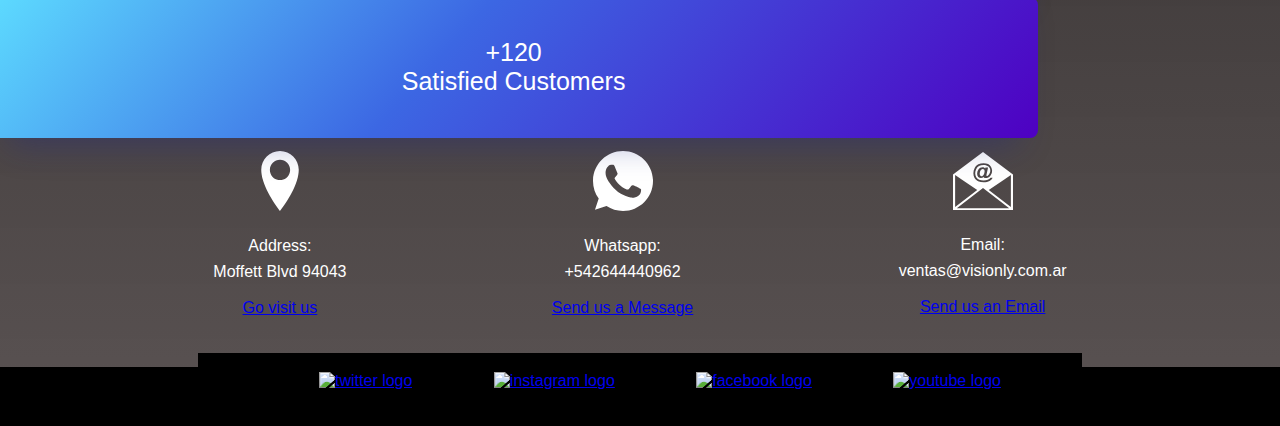
==== commit 48cd708f: "punto de restauracion" ====
--- a/html/creamos-tu-solucion.html
+++ b/html/creamos-tu-solucion.html
@@ -14,6 +14,7 @@
     <title>Visionly | We build your solution</title>
 </head>
 <body>
+    
     <!-- -------------- HEADER -------------- -->
     <header>
         <nav class="navbar navbar-expand-lg navbar-light bg-transparent">
@@ -44,7 +45,10 @@
 
     <!-- --------------FIN HEADER -------------- -->
     
+    
+
     <div>
+        
         <div data-aos="zoom-in" data-aos-duration="1000" class="container-fluid text-white text-center mt-5 w-75 d-flex flex-column m-auto align-content-center text-sm-center">
             <span >
                 <h1>Our team of AI professionals will make your project a reality</h1>
@@ -98,7 +102,7 @@
                 </div>
             </div>
 
-        </div>
+    </div>
 
 
 
@@ -109,7 +113,7 @@
         <div class="row design-tarj card mt-3 mt-sm-4  mb-2 mb-sm-4 me-auto ms-auto">
             <p>+50 <br> Techologies Used</p>
         </div>
-        <div class="row design-tarj card mt-3 mt-sm-4  mb-5 mb-sm-4 me-auto ms-auto">
+        <div class="row card design-tarj  mt-3 mt-sm-4  mb-5 mb-sm-4 me-auto ms-auto">
             <p>+120 <br> Satisfied Customers</p>
         </div>
     </div>
@@ -120,7 +124,7 @@
    <footer>
     <div class="footer__upperBx mt-3 mb-3 ms-3">
         <div class="footer__littleBx mb-4">
-            <a href="#"><img src="../img/location-icon.png" alt="location icon"></a>
+            <a href="#"><img src="../img/location-icon.svg" alt="location icon"></a>
             <div class="footer__littleBx__text">
                 <p>Address:</p>
                 <p>Moffett Blvd 94043</p>
@@ -128,7 +132,7 @@
             </div>
         </div>
         <div class="footer__littleBx mb-4">
-            <a href="#"><img src="../img/whatsapp.png" alt="whatsapp icon"></a>
+            <a href="#"><img src="../img/whatsapp.svg" alt="whatsapp icon"></a>
             <div class="footer__littleBx__text">
                 <p>Whatsapp:</p>
                 <p>+542644440962</p>
@@ -138,7 +142,7 @@
     
         
         <div class="footer__littleBx mb-4">
-            <a href="mailto:ventas@visionly.com.ar"><img src="../img/email.png" alt="Email"></a>
+            <a href="mailto:ventas@visionly.com.ar"><img src="../img/email.svg" alt="Email"></a>
             <div class="footer__littleBx__text">
                 <p>Email:</p>
                 <p>ventas@visionly.com.ar</p>
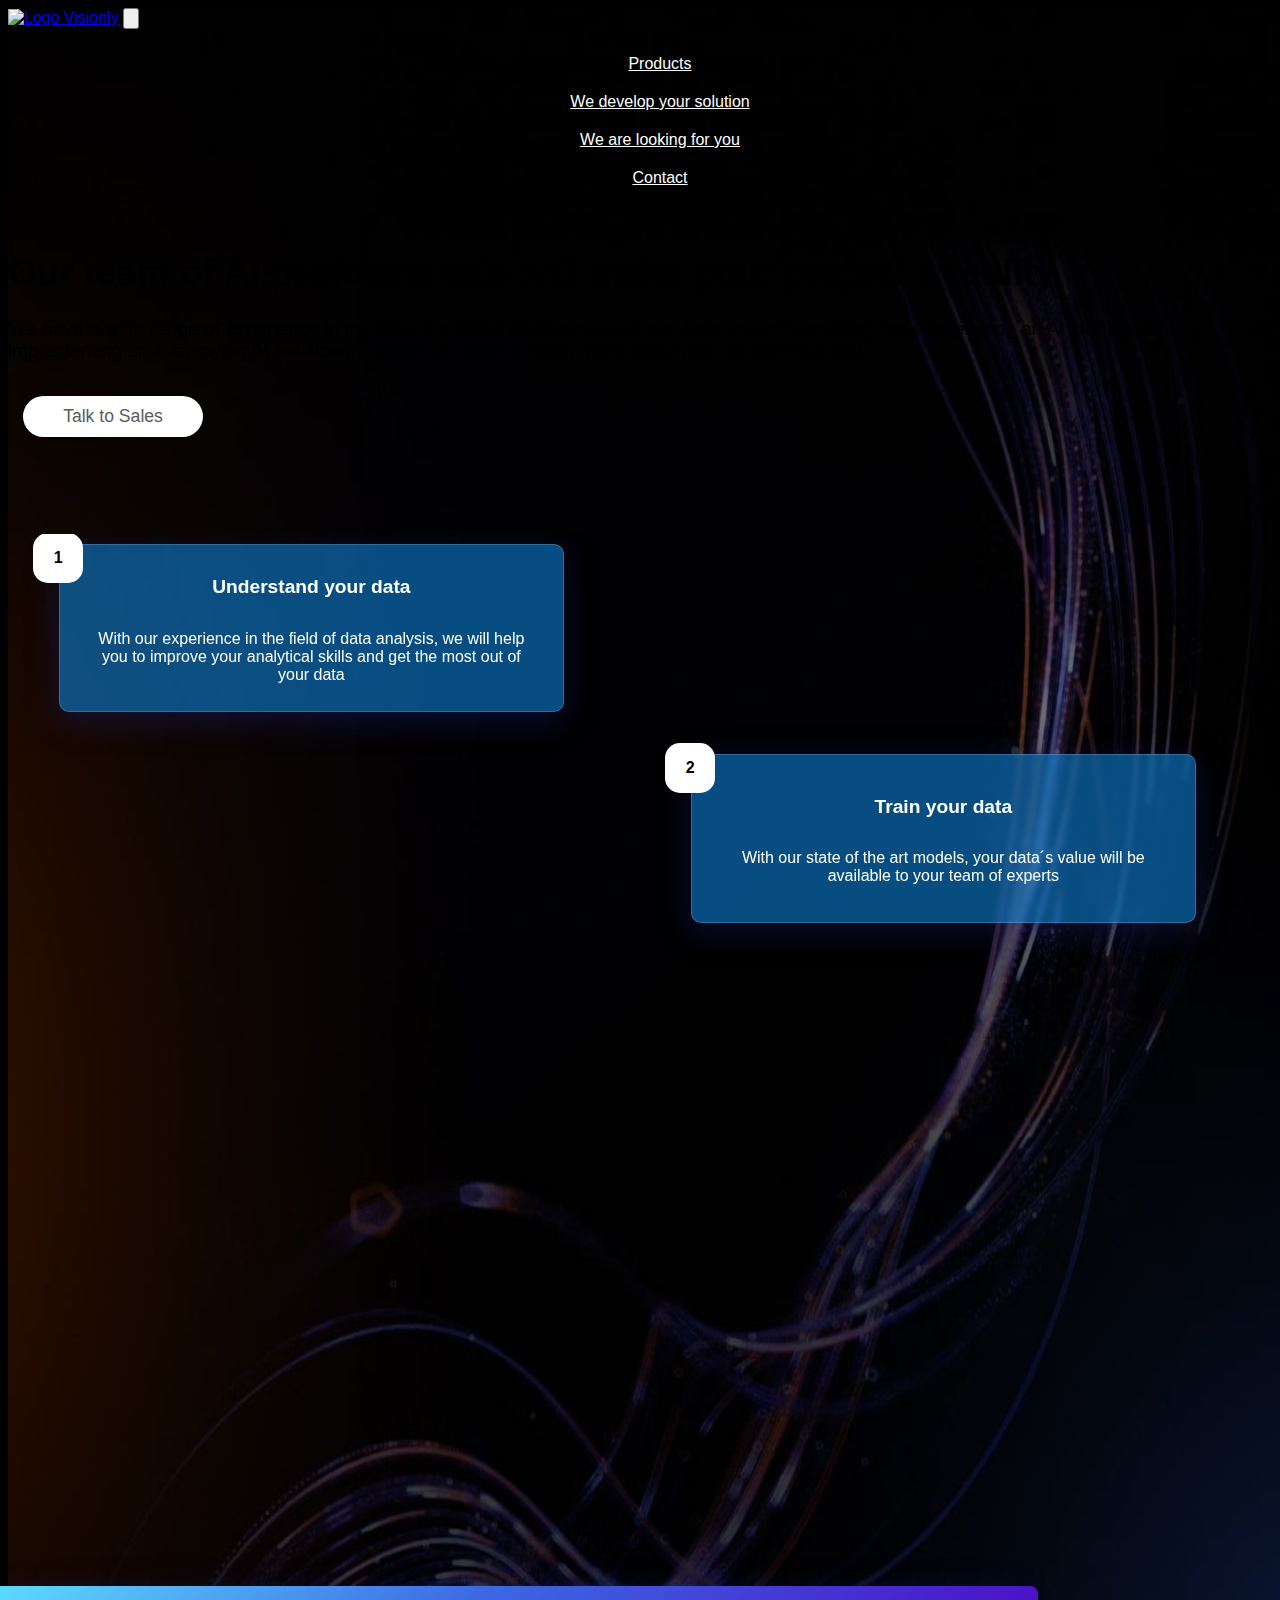
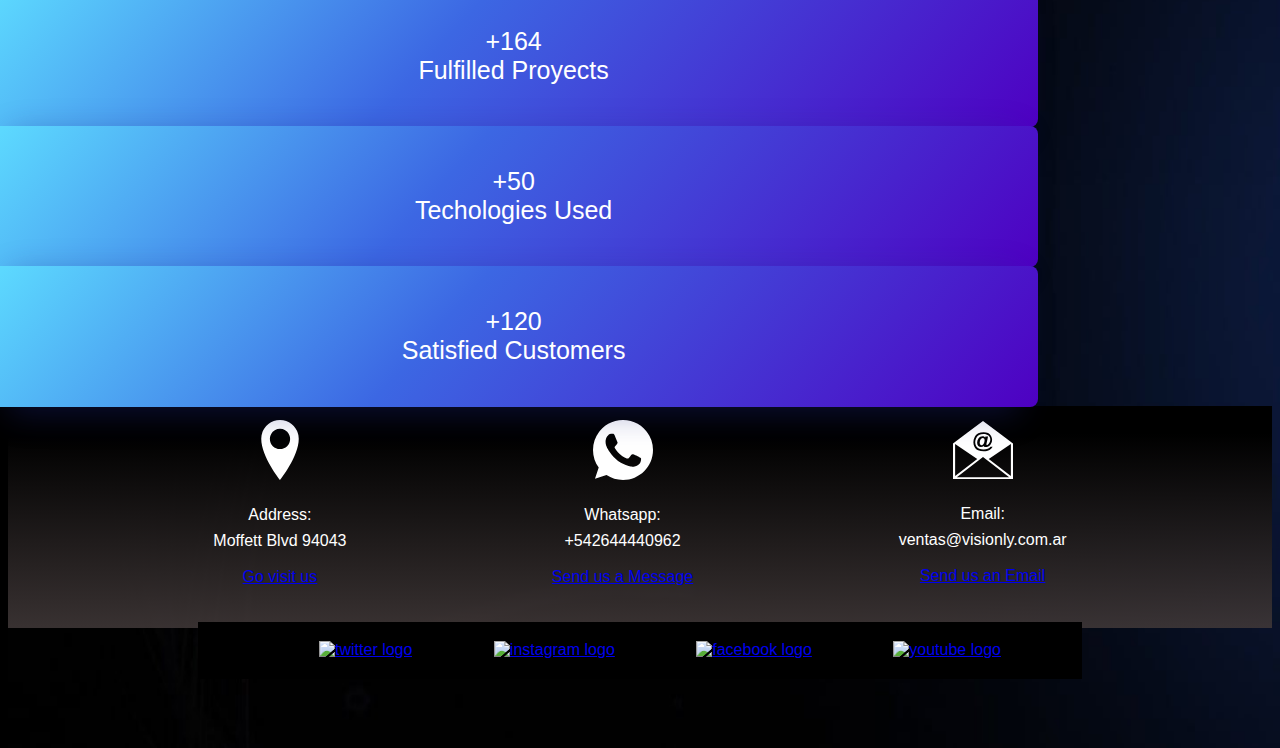
==== commit d40533b2: "cambios en img background de creamostusolucion.html" ====
--- a/html/creamos-tu-solucion.html
+++ b/html/creamos-tu-solucion.html
@@ -15,6 +15,8 @@
 </head>
 <body>
     
+    <img class="background-img" src="../img/static-background.jpg" alt="">
+    <img class="background-img2" src="../img/static-background2.png" alt="">
     <!-- -------------- HEADER -------------- -->
     <header>
         <nav class="navbar navbar-expand-lg navbar-light bg-transparent">
@@ -45,17 +47,17 @@
 
     <!-- --------------FIN HEADER -------------- -->
     
-    
 
     <div>
         
-        <div data-aos="zoom-in" data-aos-duration="1000" class="container-fluid text-white text-center mt-5 w-75 d-flex flex-column m-auto align-content-center text-sm-center">
-            <span >
+        <div  class="seccion1 container-fluid text-white d-flex flex-column w-100 me-0 ms-0">
+            
+            <span data-aos="zoom-in" data-aos-duration="1000" class="w-75 m-auto align-content-center text-sm-center text-center mt-5">
                 <h1>Our team of AI professionals will make your project a reality</h1>
                 <p>We have a wide range of experience in the field of artificial intelligence and can help you with anything from developing an AI strategy to implementing and deploying AI solutions. Contact us today to learn more about how we can help you.</p>
             </span>
-            <div class="me-auto ms-auto mb-5">
-                <input class="btn-mine" type="button" value="Talk to Sales" name="" id="">
+            <div data-aos="zoom-in" data-aos-duration="1000" class="me-auto ms-auto mb-5">
+                <a href="./contacto.html"><input class="btn-mine" type="button" value="Talk to Sales"></a>
             </div>
         </div>
 
@@ -80,7 +82,7 @@
             <div data-aos="fade-right" data-aos-duration="500" class="tarjeta">
                 <div class="number"><b>3</b></div>
                 <div id="card3" class="tarjeta__design">
-                    <h2>Develop custom algorithms</h2>
+                    <h2>Develop custom <br> algorithms</h2>
                     <p>If our existing models aren´t powerful enough, we can develope custom models that fit your needs</p>
                 </div>
             </div>
@@ -106,7 +108,7 @@
 
 
 
-    <div class="bg-black container-fluid d-flex flex-column flex-sm-row gap-4">
+    <div class="cards-container container-fluid d-flex flex-column flex-sm-row gap-4">
         <div class="row card design-tarj mt-5 mt-sm-4 mb-2 mb-sm-4 me-auto ms-auto ">
             <p>+164 <br> Fulfilled Proyects</p>
         </div>
--- a/css/stylesheet.css
+++ b/css/stylesheet.css
@@ -1,4 +1,3 @@
-@charset "UTF-8";
 @property --rotate {
   syntax: "<angle>";
   initial-value: 132deg;
@@ -74,8 +73,7 @@
 }
 
 body {
-  background-blend-mode: darken;
-  background: linear-gradient(180deg, #000000 12.5%, rgba(64, 56, 56, 0.880307) 100%);
+  background: black;
 }
 
 .nav-link {
@@ -96,10 +94,6 @@
   padding: 10px;
 }
 
-.logo {
-  /* No encontré otra forma de hacer mas responsive el logo con bootstrap ni con css
-  *  Perdón por esta calamidad */
-}
 @media screen and (max-width: 415px) {
   .logo {
     width: 220px !important;
@@ -114,6 +108,84 @@
     box-shadow: 0 0 25px #5ddcff, 0 0 50px #4e00c2;
   }
 }
+footer {
+  background: linear-gradient(180deg, #000000 12.5%, rgba(64, 56, 56, 0.880307) 100%);
+  display: grid;
+  grid-template-rows: 90% 40%;
+  z-index: 50;
+}
+@media screen and (max-width: 600px) {
+  footer {
+    grid-template-rows: 100% 30%;
+    justify-items: center;
+  }
+}
+@media screen and (max-width: 550px) {
+  footer {
+    display: grid;
+    grid-template-rows: 90% 20%;
+  }
+}
+
+.footer__upperBx {
+  display: flex;
+  flex-direction: row;
+  align-items: center;
+  justify-content: space-evenly;
+}
+@media screen and (max-width: 600px) {
+  .footer__upperBx {
+    display: flex;
+    flex-direction: column;
+  }
+}
+
+.footer__littleBx {
+  color: white;
+  text-align: center;
+  line-height: 30px;
+}
+.footer__littleBx img {
+  width: 60px;
+}
+.footer__littleBx p {
+  line-height: 10px;
+}
+@media screen and (max-width: 600px) {
+  .footer__littleBx {
+    right: 0;
+  }
+}
+
+.footer__littleBx__text {
+  margin-top: 20px;
+}
+
+.lista__redes {
+  display: flex;
+  justify-content: center;
+  align-content: center;
+}
+
+.footer__redes {
+  background-color: black;
+  display: flex;
+  align-items: center;
+  align-content: center;
+  justify-content: space-evenly;
+  width: 70%;
+}
+.footer__redes img {
+  width: 40px;
+  height: 40px;
+}
+@media screen and (max-width: 582px) {
+  .footer__redes img {
+    margin-left: 10px;
+    margin-right: 10px;
+  }
+}
+
 .background-video {
   position: fixed;
   z-index: -55;
@@ -122,7 +194,11 @@
 }
 
 .texto-principal {
+  margin-top: 90px;
   text-align: center;
+}
+.texto-principal p {
+  font-size: 1.1em;
 }
 
 .btn-mine {
@@ -133,9 +209,7 @@
   border-radius: 50px;
   padding: 10px;
   width: 180px;
-  margin-top: 15px;
-  margin-right: 15px;
-  margin-left: 15px;
+  margin: 15px 15px 0px 15px;
 }
 .btn-mine:hover {
   animation: pulsate 1s ease-in-out infinite;
@@ -145,11 +219,44 @@
   color: black;
 }
 
+.scheme {
+  display: flex;
+  justify-content: center;
+  margin-top: 120px;
+}
+.scheme .scheme__desktop {
+  position: relative;
+  left: -30px;
+  margin: 40px 0 20px 0;
+}
+.scheme .scheme__tablet {
+  display: none;
+}
+.scheme .scheme__mobile {
+  display: none;
+}
+@media screen and (max-width: 1300px) {
+  .scheme .scheme__tablet {
+    display: flex;
+  }
+  .scheme .scheme__desktop {
+    display: none;
+  }
+}
+@media screen and (max-width: 774px) {
+  .scheme .scheme__mobile {
+    display: flex;
+  }
+  .scheme .scheme__tablet {
+    display: none;
+  }
+}
+
 .customer-success {
   display: flex;
   flex-wrap: nowrap;
   justify-content: center;
-  margin: 70px 0;
+  margin: 50px 0;
 }
 @media screen and (max-width: 760px) {
   .customer-success {
@@ -158,7 +265,7 @@
   }
 }
 
-.cs1, .cs3, .cs2 {
+.cs1, .cs2, .cs3 {
   overflow: hidden;
   border-radius: 20px;
   --opacidad-negro: 0.05;
@@ -171,19 +278,25 @@
   margin-left: 15px;
   margin-right: 15px;
 }
+.cs1:hover, .cs2:hover, .cs3:hover {
+  -webkit-box-shadow: 1px 0px 15px 10px rgb(67, 61, 255);
+  -moz-box-shadow: 1px 0px 15px 10px rgb(67, 61, 255);
+  box-shadow: 1px 0px 15px 10px rgb(67, 61, 255);
+}
 @media screen and (max-width: 760px) {
-  .cs1, .cs3, .cs2 {
-    width: 90%;
-  }
-}
-.cs1 img, .cs3 img, .cs2 img {
+  .cs1, .cs2, .cs3 {
+    width: 80%;
+    margin-bottom: 20px;
+  }
+}
+.cs1 img, .cs2 img, .cs3 img {
   position: absolute;
   z-index: -20;
   height: 100%;
   width: 100%;
   object-fit: cover;
 }
-.cs1 .card-text, .cs3 .card-text, .cs2 .card-text {
+.cs1 .card-text, .cs2 .card-text, .cs3 .card-text {
   position: absolute;
   width: 80%;
   display: flex;
@@ -194,13 +307,18 @@
   -webkit-backdrop-filter: blur(1px);
 }
 @media screen and (max-width: 760px) {
-  .cs1 .card-text, .cs3 .card-text, .cs2 .card-text {
+  .cs1 .card-text, .cs2 .card-text, .cs3 .card-text {
     margin-top: 40%;
   }
 }
 
 .carousel {
-  background-color: #eb2704;
+  background: rgba(235, 39, 4, 0.8);
+  box-shadow: 0 8px 32px 0 rgba(31, 38, 135, 0.37);
+  backdrop-filter: blur(4px);
+  -webkit-backdrop-filter: blur(4px);
+  border-radius: 10px;
+  border: 1px solid rgba(255, 255, 255, 0.18);
   position: relative;
 }
 
@@ -236,83 +354,6 @@
   right: 0;
 }
 
-footer {
-  display: grid;
-  grid-template-rows: 90% 40%;
-  z-index: 50;
-}
-@media screen and (max-width: 600px) {
-  footer {
-    grid-template-rows: 100% 30%;
-    justify-items: center;
-  }
-}
-@media screen and (max-width: 550px) {
-  footer {
-    display: grid;
-    grid-template-rows: 90% 20%;
-  }
-}
-
-.footer__upperBx {
-  display: flex;
-  flex-direction: row;
-  align-items: center;
-  justify-content: space-evenly;
-}
-@media screen and (max-width: 600px) {
-  .footer__upperBx {
-    display: flex;
-    flex-direction: column;
-  }
-}
-
-.footer__littleBx {
-  color: white;
-  text-align: center;
-  line-height: 30px;
-}
-.footer__littleBx img {
-  width: 60px;
-}
-.footer__littleBx p {
-  line-height: 10px;
-}
-@media screen and (max-width: 600px) {
-  .footer__littleBx {
-    right: 0;
-  }
-}
-
-.footer__littleBx__text {
-  margin-top: 20px;
-}
-
-.lista__redes {
-  display: flex;
-  justify-content: center;
-  align-content: center;
-}
-
-.footer__redes {
-  background-color: black;
-  display: flex;
-  align-items: center;
-  align-content: center;
-  justify-content: space-evenly;
-  width: 70%;
-}
-.footer__redes img {
-  width: 40px;
-  height: 40px;
-}
-@media screen and (max-width: 582px) {
-  .footer__redes img {
-    margin-left: 10px;
-    margin-right: 10px;
-  }
-}
-
 .banner {
   display: none;
 }
@@ -322,17 +363,39 @@
   }
 }
 
+@media screen and (max-width: 560px) {
+  .multimedia, .multimedia2 {
+    margin-bottom: 20px;
+    overflow: hidden;
+    border-radius: 20px;
+    --opacidad-negro: 0.05;
+    --opacidad-negro2: 0.9;
+    background-image: linear-gradient(rgba(0, 0, 0, var(--opacidad-negro)), rgba(0, 0, 0, var(--opacidad-negro2)));
+    position: relative;
+    width: 95%;
+    height: 440px;
+    color: white;
+    left: 13px;
+  }
+  .multimedia img, .multimedia2 img {
+    position: absolute;
+    z-index: -20;
+    height: 100%;
+    width: 100%;
+    object-fit: cover;
+  }
+}
+
 .prod1, .prod2 {
   overflow: hidden;
   position: relative;
 }
 
 .prod2 {
-  bottom: 3px;
+  margin-top: -7px;
 }
 
 .video1, .video2 {
-  width: auto;
   overflow: hidden;
   position: relative;
   left: -260px;
@@ -387,12 +450,12 @@
   margin-bottom: 15px;
   margin-top: 15px;
 }
-@media screen and (max-width: 705px) {
+@media screen and (max-width: 777px) {
   .prod__txt h2 {
     font-size: 1.2em;
   }
 }
-@media screen and (max-width: 705px) {
+@media screen and (max-width: 777px) {
   .prod__txt {
     width: 95%;
     margin-bottom: 3px;
@@ -401,16 +464,11 @@
 }
 @media screen and (max-width: 560px) {
   .prod__txt {
-    width: 50%;
-  }
-}
-@media screen and (max-width: 560px) {
-  .prod__txt p {
-    display: none;
-  }
-}
-
-@media screen and (max-width: 705px) {
+    width: 80%;
+  }
+}
+
+@media screen and (max-width: 777px) {
   .btn2 {
     font-size: 13px;
     margin: 2px;
@@ -422,14 +480,52 @@
   }
 }
 
-@media screen and (max-width: 560px) {
-  .banner2 {
-    position: relative;
-    right: 400px;
-  }
+.background-img {
+  position: absolute;
+  z-index: -55;
+  width: 100%;
+  min-height: 260vh;
+}
+@media screen and (max-width: 576px) {
+  .background-img {
+    display: none;
+  }
+}
+
+.background-img2 {
+  display: none;
+}
+@media screen and (max-width: 576px) {
+  .background-img2 {
+    display: flex;
+    position: absolute;
+    z-index: -55;
+    width: 100%;
+    min-height: 400vh;
+  }
+}
+
+.seccion1 {
+  position: relative;
+}
+.seccion1 span {
+  position: relative;
+  top: 30px;
+}
+.seccion1 span h1 {
+  font-size: 2.3em;
+}
+.seccion1 span p {
+  font-size: 1.2em;
+}
+.seccion1 .btn-mine {
+  position: relative;
+  top: 30px;
 }
 
 .secc2 {
+  overflow-x: hidden;
+  margin-top: 10%;
   display: grid;
   grid-template-columns: 1fr 1fr;
   grid-template-rows: 1fr 1fr 1fr 1fr 1fr;
@@ -447,7 +543,7 @@
 
 .tarjeta {
   position: relative;
-  margin: 0;
+  margin-top: 10px;
   width: 80%;
   height: 80%;
 }
@@ -458,12 +554,19 @@
   position: absolute;
   z-index: 15;
   left: 5%;
-  bottom: 70%;
+  bottom: 77%;
   align-items: center;
   width: 50px;
   height: 50px;
   background-color: white;
   border-radius: 30%;
+}
+@media screen and (max-width: 350px) {
+  .number {
+    bottom: 79%;
+    width: 40px;
+    height: 40px;
+  }
 }
 
 .tarjeta__design {
@@ -485,7 +588,7 @@
 }
 .tarjeta__design h2 {
   font-size: 1.2em;
-  margin-bottom: 10px;
+  margin-top: 20px;
 }
 
 .design-tarj {
